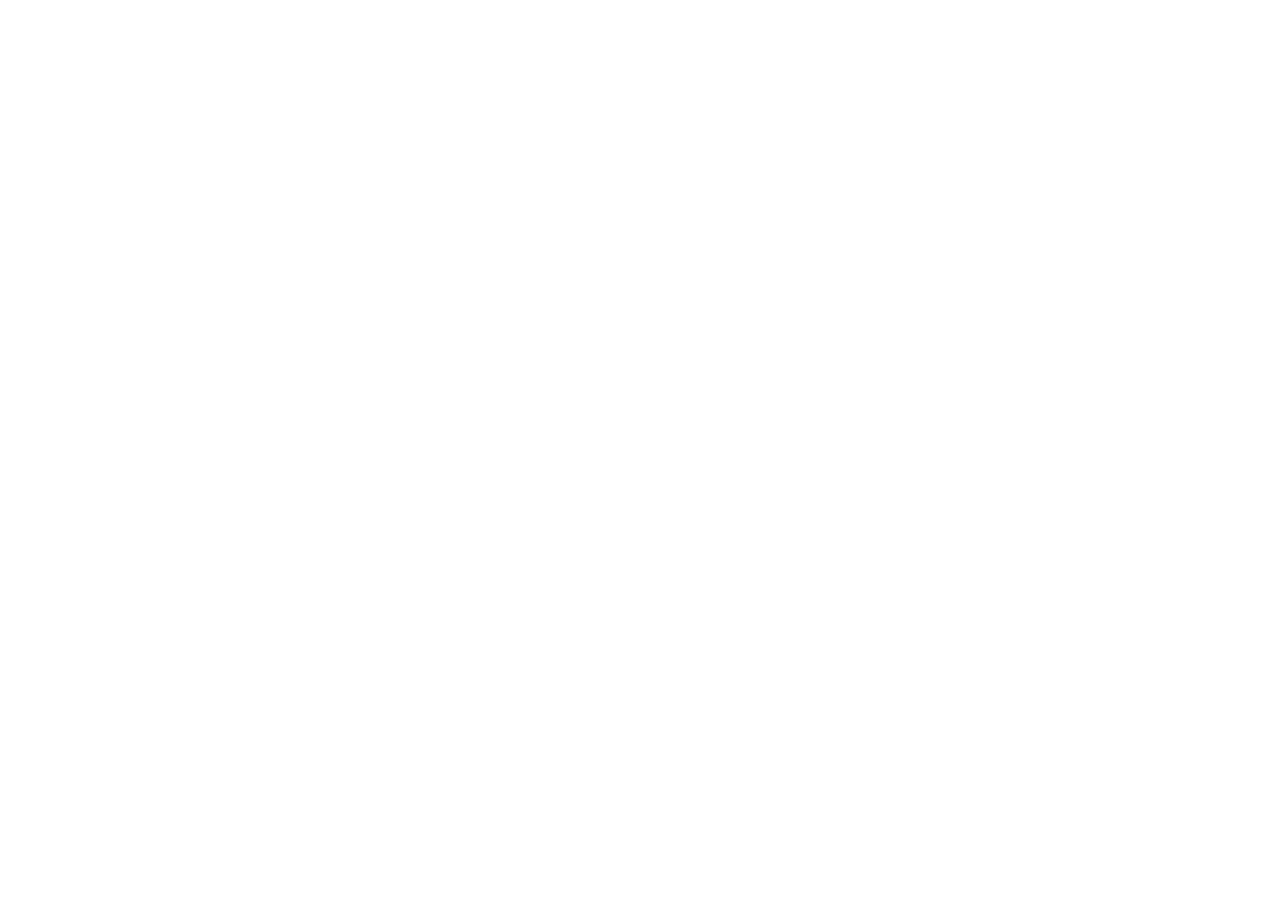
==== About.html @ 69f28ce9 "create the html page" ====
<!DOCTYPE html>
<html lang="en">
<head>
    <meta charset="UTF-8">
    <meta name="viewport" content="width=device-width, initial-scale=1.0">
    <title>Document</title>
</head>
<body>
    
</body>
</html>
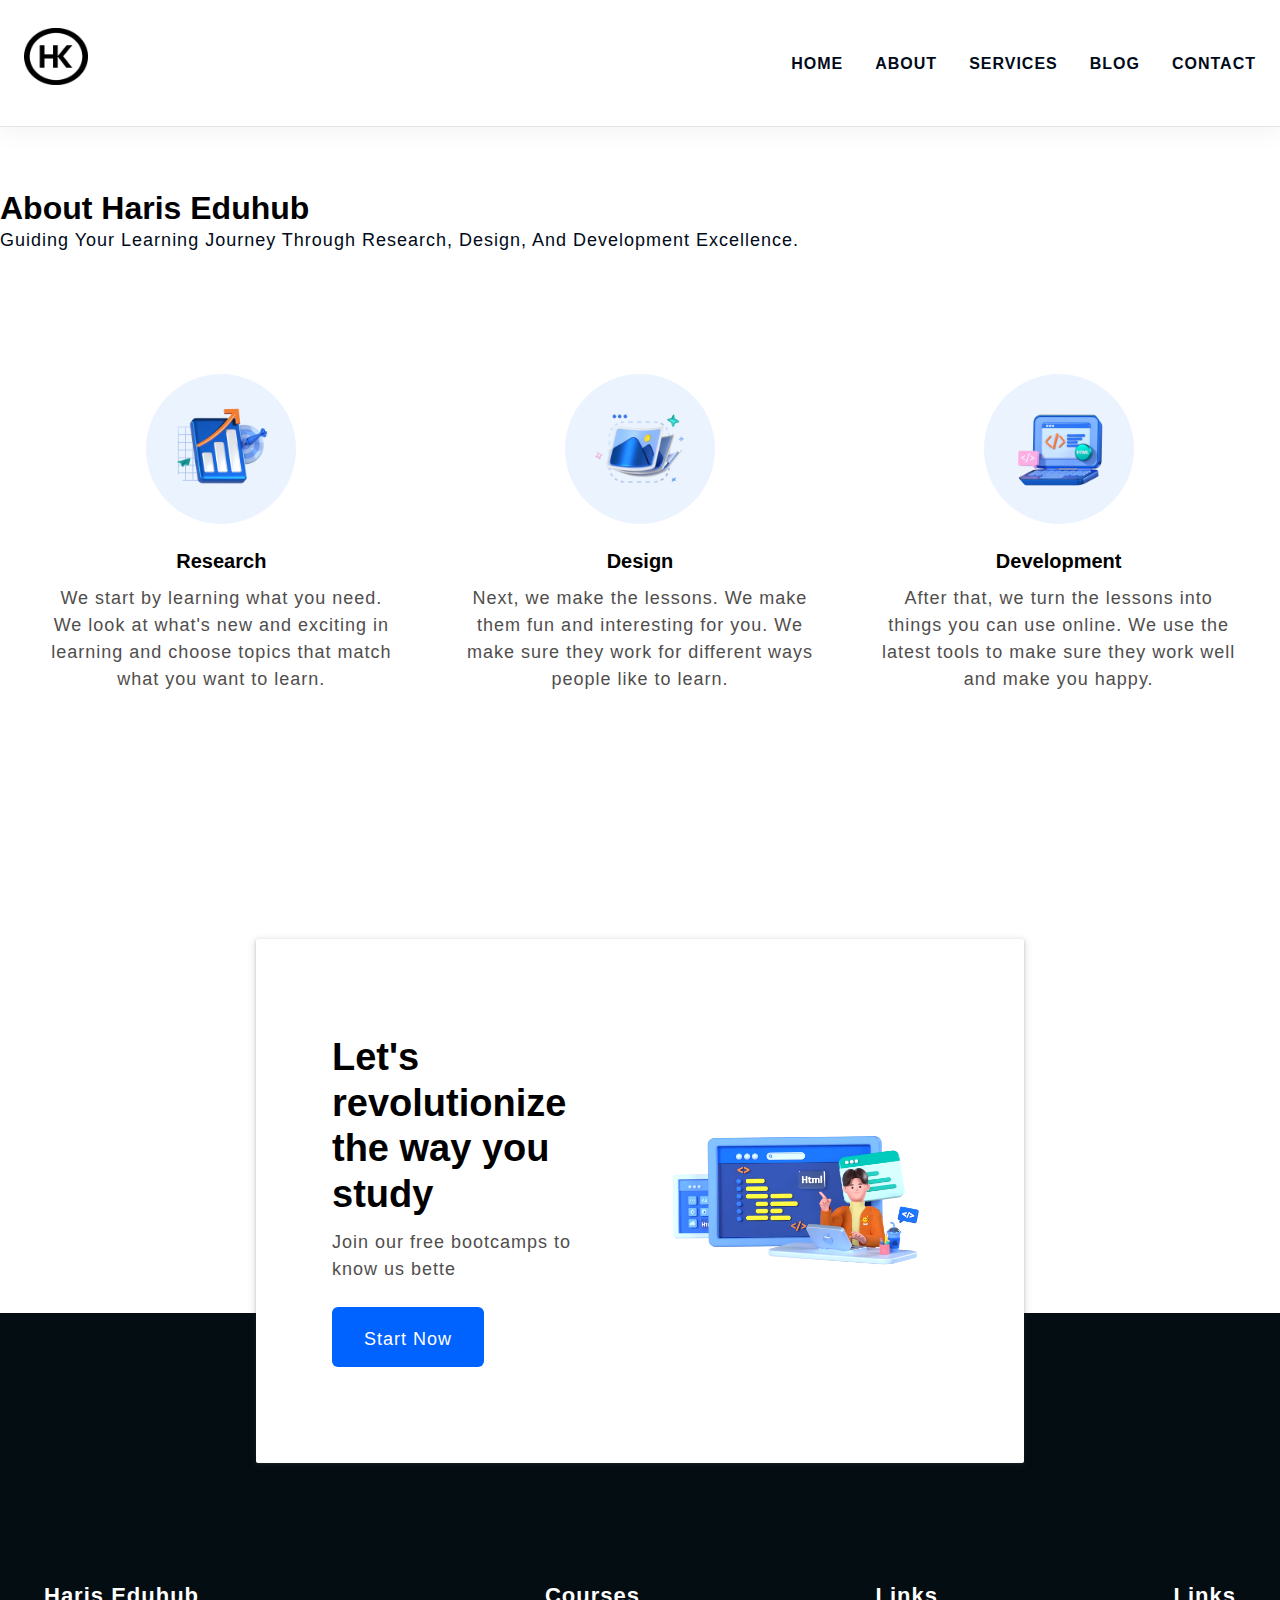
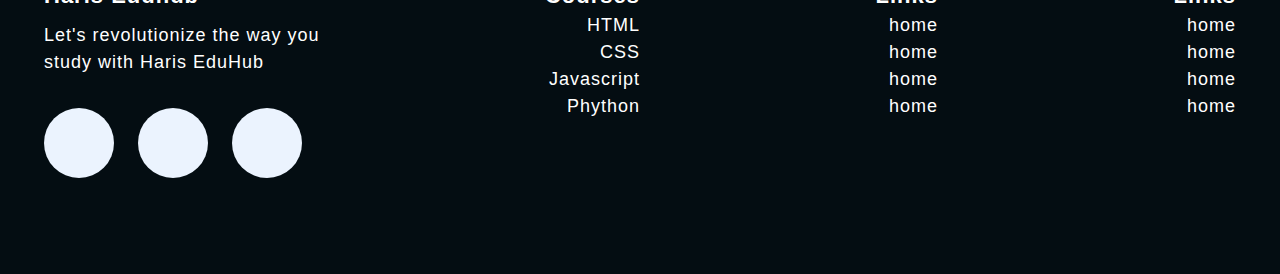
==== commit a56d39b0: "complete the about page" ====
--- a/About.html
+++ b/About.html
@@ -1,11 +1,157 @@
 <!DOCTYPE html>
 <html lang="en">
+
 <head>
     <meta charset="UTF-8">
     <meta name="viewport" content="width=device-width, initial-scale=1.0">
+    <link rel="stylesheet" href="https://cdnjs.cloudflare.com/ajax/libs/font-awesome/6.5.2/css/all.min.css"
+        integrity="sha512-SnH5WK+bZxgPHs44uWIX+LLJAJ9/2PkPKZ5QiAj6Ta86w+fsb2TkcmfRyVX3pBnMFcV7oQPJkl9QevSCWr3W6A=="
+        crossorigin="anonymous" referrerpolicy="no-referrer" />
     <title>Document</title>
+    <link rel="stylesheet" href="style.css">
 </head>
+
 <body>
-    
+    <header class="section-navbar">
+        <div class="container">
+            <div class="navbar-brand">
+                <a href="index.html">
+                    <img src="logo.png" alt="my thapa eduhub logo" width="80%" height="auto" />
+                </a>
+            </div>
+            <nav class="navbar">
+                <ul>
+                    <li class="nav-item">
+                        <a class="nav-link" href="index.html"> home </a>
+                    </li>
+                    <li class="nav-item">
+                        <a class="nav-link" href="about.html"> about </a>
+                    </li>
+                    <li class="nav-item">
+                        <a class="nav-link" href="service.html"> services </a>
+                    </li>
+                    <li class="nav-item">
+                        <a class="nav-link" href="blog.html"> blog </a>
+                    </li>
+                    <li class="nav-item">
+                        <a class="nav-link" href="contact.html"> contact </a>
+                    </li>
+                </ul>
+            </nav>
+        </div>
+    </header>
+
+    <section class="section-about">
+        <div class="container">
+            <h2 class="section-common-heading">About Haris Eduhub</h2>
+            <p class="section-common-subheading">
+                Guiding Your Learning Journey Through Research, Design, And Development Excellence.
+            </p>
+        </div>
+
+        <div class="container grid grid-three--cols">
+            <div class="about-div">
+                <div class="icon">
+                    <img src="research.png" alt="haris eduhub research team">
+                </div>
+                <h3 class="section-common--title">Research</h3>
+                <p>We start by learning what you need. We look at what's new and exciting in learning and choose topics
+                    that match what you want to learn.</p>
+            </div>
+
+            <div class="about-div">
+                <div class="icon">
+                    <img src="design.png" alt="haris eduhub research team">
+                </div>
+                <h3 class="section-common--title">Design</h3>
+                <p>Next, we make the lessons. We make them fun and interesting for you. We make sure they work for
+                    different ways people like to learn.</p>
+            </div>
+
+
+            <div class="about-div">
+                <div class="icon">
+                    <img src="Coding.png" alt="haris eduhub research team">
+                </div>
+                <h3 class="section-common--title">Development</h3>
+                <p>After that, we turn the lessons into things you can use online. We use the latest tools to make sure
+                    they work well and make you happy.</p>
+            </div>
+
+        </div>
+
+    </section>
+
+    <div class="section-contact-homepage" id="" section-contact-homepage">
+        <div class="container grid grid-two--cols">
+            <div class="contact-content">
+                <h2 class="contact-title">Let's revolutionize the way you study</h2>
+                <p>Join our free bootcamps to know us bette</p>
+                <div class="btn">
+                    <a href="contact.html">Start Now <i class="fa-solid fa-circle-arrow-right"></i></a>
+                </div>
+            </div>
+            <div class="contact-image">
+                <img src="main.png" alt="">
+            </div>
+        </div>
+    </div>
+
+    <footer>
+        <div class="container grid grid-four--cols">
+            <div class="footer-1--div">
+                <div class="logo-brand">
+                    <a href="index.html" class="footer-subheading">Haris Eduhub</a>
+                </div>
+                <p>Let's revolutionize the way you study with Haris EduHub</p>
+
+
+                <div class="social-footer--icons">
+                    <a href="https://discord.com" target="_blank"><i id="social-footer--icons-child"
+                            class="fa-brands fa-discord"></i></a>
+                    <a href="https://www.youtube.com" target="_blank"><i id="social-footer--icons-child"
+                            class="fa-brands fa-youtube"></i></a>
+                    <a href="https://www.intagram.com" target="_blank"><i id="social-footer--icons-child"
+                            class="fa-brands fa-instagram"></i></a>
+                </div>
+            </div>
+
+            <div class="footer-2--div">
+                <p class="footer-subheading">Courses</p>
+                <ul>
+                    <li><a href="index.html">HTML</a></li>
+                    <li><a href="index.html">CSS</a></li>
+                    <li><a href="index.html">Javascript</a></li>
+                    <li><a href="index.html">Phython</a></li>
+                </ul>
+
+            </div>
+
+            <div class="footer-3--div">
+                <p class="footer-subheading">Links</p>
+                <ul>
+                    <li><a href="index.html">home</a></li>
+                    <li><a href="index.html">home</a></li>
+                    <li><a href="index.html">home</a></li>
+                    <li><a href="index.html">home</a></li>
+                </ul>
+
+            </div>
+
+            <div class="footer-4--div">
+                <p class="footer-subheading">Links</p>
+                <ul>
+                    <li><a href="index.html">home</a></li>
+                    <li><a href="index.html">home</a></li>
+                    <li><a href="index.html">home</a></li>
+                    <li><a href="index.html">home</a></li>
+                </ul>
+
+            </div>
+
+        </div>
+    </footer>
+
 </body>
+
 </html>--- a/style.css
+++ b/style.css
@@ -0,0 +1,520 @@
+* {
+  margin: 0;
+  padding: 0;
+  box-sizing: border-box;
+  font-family: Georgia, "Times New Roman", Times, serif;
+  ::selection {
+    background-color: #3fa2f6;
+  }
+}
+
+html {
+  font-size: 62.5%;
+}
+
+/**nav bar**/
+
+h1,
+h2,
+h3,
+h4,
+h5,
+h6 {
+  font-family: sans-serif;
+}
+
+p,
+li,
+a {
+  font-family: sans-serif;
+  font-size: 1.8rem;
+  letter-spacing: 0.1rem;
+  font-weight: 400;
+  color: var(--para-color);
+  line-height: 1.5;
+}
+
+a {
+  text-decoration: none;
+}
+
+li {
+  list-style: none;
+}
+
+.navbar-brand {
+  width: 80px;
+  margin-top: 10px;
+  aspect-ratio: 1;
+}
+
+:root {
+  --main-color: #0062ff;
+  /* --bg-color: #ffffff; */
+  --bg-color: #f7fcff;
+  --font-color: #424242;
+  --heading-color: #000a19;
+  --supporting-color: #ebf3fe;
+  --para-color: #504e4d;
+  --main-hero-color: #003b99;
+  --white-color: #ffffff;
+  --footer-bg-color: #040d12;
+  --btn-hover-bg-color: #033b99;
+  --btn-box-shadow: rgba(100, 100, 111, 0.2) 0px 7px 29px 0px;
+}
+
+.container {
+  max-width: 142rem;
+  margin: 0 auto;
+  padding: 9.6rem 4.4rem;
+}
+
+.section-navbar {
+  /* width: 100%; */
+  box-shadow: rgba(0, 0, 0, 0.05) 0px 6px 24px 0px,
+    rgba(0, 0, 0, 0.08) 0px 0px 0px 1px;
+}
+
+.section-navbar .container {
+  display: flex;
+  justify-content: space-between;
+  align-items: center;
+  padding: 1.8rem 2.4rem;
+}
+
+.section-navbar .navbar ul {
+  display: flex;
+  gap: 3.2rem;
+  /* text-transform: capitalize; */
+
+  & li a {
+    color: var(--heading-color);
+    text-transform: uppercase;
+    font-weight: 600;
+    font-size: 1.6rem;
+    display: inline-block;
+    position: relative;
+
+    &::after {
+      content: "";
+      position: absolute;
+      bottom: -0.3rem;
+      left: 0;
+      width: 0%;
+      border-bottom: 0.2rem solid var(--main-color);
+      transition: all 0.3s linear;
+    }
+  }
+
+  & li a:hover:after {
+    width: 100%;
+  }
+}
+
+/**hero section**/
+
+.grid {
+  display: grid;
+}
+
+.grid-two--cols {
+  grid-template-columns: repeat(2, 1fr);
+}
+
+.btn {
+  display: inline-block;
+  padding: 12px 32px;
+  background-color: var(--main-color);
+  color: var(--white-color);
+  border-radius: 0.6rem;
+}
+
+.btn:hover {
+  background-color: var(--btn-hover-bg-color);
+  cursor: pointer;
+  box-shadow: var(--btn-box-shadow);
+}
+
+main {
+  position: relative;
+  background-image: linear-gradient(
+    to top right,
+    #3d86fa,
+    #4484fb,
+    #b3d2ff,
+    #ebf3fe
+  );
+}
+
+.section-hero--image img {
+  width: 100%;
+  height: auto;
+  transform: scaleX(-1);
+}
+
+.section-hero .grid {
+  align-items: center;
+  gap: 6.4rem;
+
+  & .hero-subheading {
+    text-transform: uppercase;
+    letter-spacing: 0.2rem;
+    font-size: 1.7rem;
+    word-spacing: 0.2rem;
+    color: var(--main-hero-color);
+    font-weight: 700;
+    margin-bottom: 6px;
+  }
+
+  & .hero-heading {
+    font-size: 3.2rem;
+    line-height: 1.5;
+    font-family: sans-serif;
+    color: var(--main-hero-color);
+    font-weight: 1000;
+  }
+
+  & .hero-para {
+    color: var(--white-color);
+    margin: 2rem 0 3rem 0;
+  }
+}
+
+/**shape divider**/
+
+.custom-shape-divider-bottom-1719916076 {
+  position: absolute;
+  bottom: 0;
+  left: 0;
+  width: 100%;
+  overflow: hidden;
+  line-height: 0;
+  transform: rotate(180deg);
+}
+
+.custom-shape-divider-bottom-1719916076 svg {
+  position: relative;
+  display: block;
+  width: calc(100% + 1.3px);
+  height: 150px;
+}
+
+.custom-shape-divider-bottom-1719916076 .shape-fill {
+  fill: #ffffff;
+}
+
+/**end shape divider**/
+
+/**about section**/
+
+.section-common-heading {
+  font-size: 3.2rem;
+  font-weight: 700;
+  text-transform: capitalize;
+}
+
+.section-common-subheading {
+  color: var(--heading-color);
+}
+
+.section-about img {
+  padding: 2.54rem;
+  background-color: var(--supporting-color);
+  width: 15rem;
+  height: auto;
+  border-radius: 50%;
+  transition: all 0.3s linear;
+}
+
+.section-about .about-div {
+  text-align: center;
+}
+
+.section-common--title {
+  font-size: 2rem;
+  margin: 2.4rem 0 1.2rem 0;
+}
+
+.grid-three--cols {
+  grid-template-columns: repeat(3, 1fr);
+  gap: 6.4rem;
+}
+
+.section-about .grid {
+  gap: 6.4rem;
+}
+
+.section-about .icon:hover > img {
+  transform: rotate(360deg);
+  background: linear-gradient(to right, #0575e6, #021b79);
+}
+
+/**courses section**/
+
+.fa-solid {
+  padding: 2.4rem;
+  background-color: var(--supporting-color);
+  font-size: 2.4rem;
+  border-radius: 50%;
+  color: var(--main-hero-color);
+}
+
+.fa-brands {
+  padding: 2.4rem;
+  background-color: var(--supporting-color);
+  font-size: 2.4rem;
+  border-radius: 50%;
+  color: var(--main-hero-color);
+}
+
+.grid-four--cols {
+  grid-template-columns: repeat(4, 2fr);
+}
+
+.section-courses .grid {
+  gap: 3.2rem;
+}
+
+.section-courses .courses-div:hover {
+  box-shadow: var(--btn-box-shadow);
+}
+
+.section-courses .courses-div {
+  padding: 3rem;
+}
+
+.courses-div:nth-child(2) .icon .fa-brands {
+  background-color: #e7f6ef;
+  color: #68bf9b;
+}
+
+.courses-div:nth-child(3) .icon .fa-brands {
+  background-color: #fbebe8;
+  color: #ff8b52;
+}
+
+.courses-div:nth-child(1) .icon .fa-brands {
+  color: #0062ff;
+}
+
+.courses-div:nth-child(4) .icon .fa-brands {
+  background-color: #ccf7f7;
+  color: #183d3d;
+}
+
+.courses-div:nth-child(5) .icon .fa-solid {
+  background-color: #f7dfee;
+  color: #d988b9;
+}
+
+.courses-div:nth-child(5) .icon .fa-solid {
+  background-color: #f6dfce;
+  color: #ff9b50;
+}
+
+.courses-div:nth-child(5) .icon .fa-brands {
+  background-color: #dce9fa;
+  color: #1450a3;
+}
+
+/**why choose section**/
+
+.common-text--highlight {
+  width: 6rem;
+  aspect-ratio: 1;
+  background-color: var(--supporting-color);
+  color: var(--main-color);
+  display: flex;
+  justify-content: center;
+  align-items: center;
+  font-size: 2.4rem;
+  font-weight: 700;
+  border-radius: 50%;
+}
+
+.section-why-choose .text-align--right .why-choose--div {
+  display: flex;
+  flex-direction: column;
+  justify-content: start;
+  align-items: end;
+  text-align: right;
+}
+
+.choose-center--div img {
+  width: 100%;
+  height: auto;
+}
+
+.section-why-choose .grid {
+  gap: 9.6rem;
+}
+
+.why-choose--div {
+  margin-top: 3.2rem;
+}
+
+.choose-center--div,
+figure {
+  display: flex;
+  justify-content: center;
+  align-items: center;
+  position: relative;
+}
+
+.choose-center--div figure::before,
+.choose-center--div figure::after {
+  content: "";
+  position: absolute;
+  top: 50%;
+  left: 50%;
+  transform: translate(-50%, -50%);
+  background-color: #4085fa;
+  width: 45rem;
+  height: 45rem;
+  border-radius: 50%;
+  z-index: -1;
+}
+
+@keyframes circle {
+  0% {
+    background-color: #b3d0ff;
+  }
+
+  25% {
+    background-color: #80b1ff;
+  }
+
+  50% {
+    background-color: #4d91ff;
+  }
+
+  75% {
+    background-color: #99c0ff;
+  }
+
+  100% {
+    background-color: #3381ff;
+  }
+}
+
+.choose-center--div figure::before {
+  animation: circle 5s linear infinite;
+}
+
+.choose-center--div figure::after {
+  width: 50rem;
+  width: 50rem;
+  z-index: -2;
+  /* border: .5rem solid var(--supporting-color); */
+  background-color: transparent;
+}
+
+/**contact home section**/
+
+.section-contact-homepage {
+  width: 60%;
+  min-height: 30rem;
+  margin: 0 auto;
+  box-shadow: rgba(60, 64, 67, 0.3) 0px 1px 2px 0px,
+    rgba(60, 64, 67, 0.15) 0px 2px 6px 2px;
+  /* margin-bottom: 5rem; */
+  border-radius: 0.2rem;
+  padding: 0 3.2rem;
+  position: relative;
+  bottom: -15rem;
+  z-index: 1;
+  background-color: var(--white-color);
+
+  & .grid {
+    align-items: center;
+    gap: 6.2rem;
+  }
+}
+
+.section-contact-homepage img {
+  width: 90%;
+  height: auto;
+}
+
+.contact-title {
+  font-size: 3.8rem;
+  line-height: 1.2;
+}
+
+.contact-content p {
+  margin: 1.2rem 0 2.4rem 0;
+}
+
+.section-contact-homepage .fa-solid {
+  padding: 0;
+  color: var(--white-color);
+  background-color: var(--main-color);
+}
+
+.section-contact-homepage a {
+  color: var(--white-color);
+  text-transform: capitalize;
+}
+
+.section-about .container:first-child,
+.section-blog .container:first-child,
+.section-courses-homepage .container:first-child,
+.section-why-choose .container:first-child {
+  padding: 6.4rem 0 2.4rem 0;
+}
+
+.section-courses {
+  background-color: var(--bg-color);
+}
+
+/**footer section**/
+
+footer {
+  background-color: var(--footer-bg-color);
+  padding-top: 17rem;
+}
+
+footer * {
+  color: var(--white-color);
+}
+
+.footer-subheading {
+  font-size: 2.2rem;
+  font-weight: 700;
+}
+
+.footer-1--div p {
+  margin: 1rem 0 3.2rem 0;
+}
+
+
+.footer-1--div {
+  text-align: left;
+  & .social-footer--icons{
+    display: flex;
+    gap: 2.4rem;
+  
+
+  & #social-footer--icons-child{
+    width: 7rem;
+    aspect-ratio: 1;
+    background-color: var(--supporting-color);
+    color: var(--btn-hover-bg-color);
+    border-radius: 50%;
+    display: flex;
+    align-items: center;
+    justify-content: center;
+    transition: all 0.3s linear;
+
+    &:hover{
+      color: var(--supporting-color);
+      background-color: var(--btn-hover-bg-color);
+      rotate: 360deg
+    }
+}
+  }
+}
+
+footer .grid{
+  text-align: right;
+}